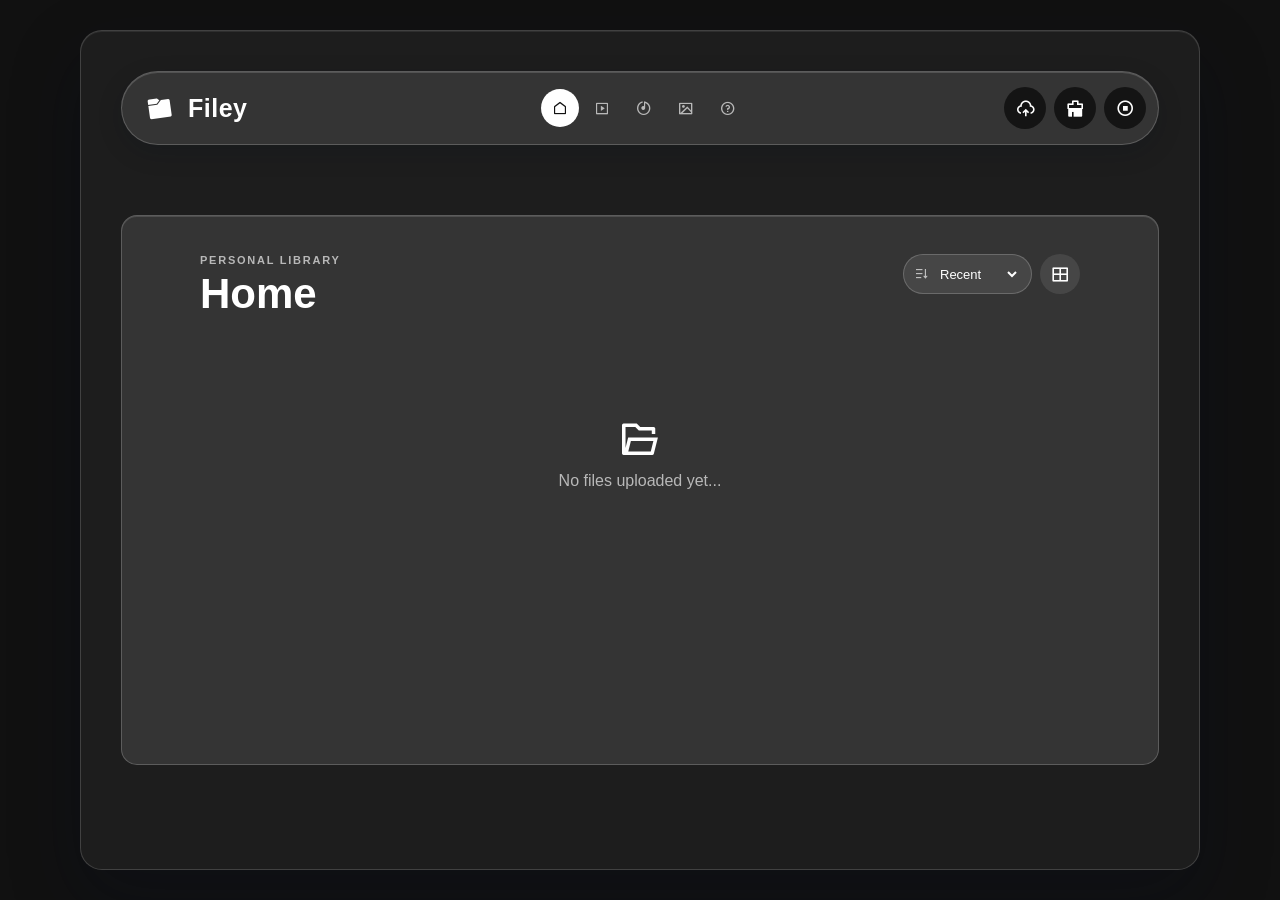
==== Filey-01/index.html @ 74edd973 "Initial Filey project snapshot" ====
<!DOCTYPE html>
<html lang="en">
<head>
    <meta charset="UTF-8">
    <meta name="viewport" content="width=device-width, initial-scale=1.0">
    <title>Filey</title>
    <link rel="stylesheet" href="vendor/remixicon/remixicon.css">
    <link rel="stylesheet" href="index.css">
    <script src="vendor/hls/hls.min.js"></script>
    <script src="index.js" defer></script>
</head>
<body>
    <main class="app-shell">
        <header class="topbar" aria-label="Filey navigation">
            <a class="brand" href="#home" aria-label="Filey home">
                <span class="brand-mark" aria-hidden="true"><i class="ri-folder-6-fill"></i></span>
                <span>Filey</span>
            </a>
            <nav id="navbar" class="nav-slot" aria-label="Library sections"></nav>
            <div class="top-actions">
                <button class="icon-button" id="upload-button" type="button" aria-label="Upload file" title="Upload file"><i class="ri-upload-cloud-2-line"></i></button>
                <button class="icon-button" id="clean-button" type="button" aria-label="Clean library" title="Clean library"><i class="ri-brush-3-fill"></i></button>
                <button class="icon-button danger-action" id="stop-hls-button" type="button" aria-label="Stop all conversions" title="Stop all HLS conversions"><i class="ri-stop-circle-line"></i></button>
            </div>
        </header>

        <section class="workspace" aria-labelledby="page-title">
            <div class="workspace-heading">
                <div>
                    <p class="eyebrow">Personal library</p>
                    <h1 id="page-title">Home</h1>
                </div>
                <div class="heading-actions">
                    <label class="sort-control" for="sort-select"><i class="ri-sort-desc"></i><select id="sort-select" aria-label="Sort files"><option value="default">Recent</option><option value="oldest">Oldest</option><option value="name_asc">Name A-Z</option><option value="name_desc">Name Z-A</option><option value="size_desc">Largest</option><option value="size_asc">Smallest</option><option value="type">Media type</option></select></label>
                    <button class="view-button" id="view-button" type="button" aria-label="Switch view" title="Switch view"><i class="ri-layout-grid-line"></i></button>
                </div>
            </div>
            <div class="library-grid" id="library-grid" aria-label="Your files"></div>
            <div class="empty-state" id="empty-state" hidden>
                <i class="ri-folder-open-line"></i>
                <p>Your library is empty</p>
            </div>
        </section>
        <div class="modal-backdrop" id="upload-modal" hidden>
            <section class="dialog" role="dialog" aria-modal="true" aria-labelledby="upload-title">
                <button class="dialog-close" type="button" data-close-modal aria-label="Close upload dialog"><i class="ri-close-line"></i></button>
                <p class="eyebrow">Library action</p>
                <h2 id="upload-title">Upload a file</h2>
                <label class="drop-zone" for="file-input"><i class="ri-upload-cloud-2-line"></i><span>Choose a file to add to your library</span><small>Files are stored on the connected Filey volume</small></label>
                <input id="file-input" type="file" hidden>
                <form id="upload-form" class="upload-form">
                    <label>Custom name<input id="custom-name" name="custom-name" type="text" placeholder="Use original filename"></label>
                    <label>Category<select id="file-category" name="file-category"><option value="auto">Detect automatically</option><option value="movies">Movies</option><option value="music">Music</option><option value="photos">Photos</option><option value="other">Other</option></select></label>
                    <fieldset class="icon-picker"><legend>Custom icon</legend><label><input type="radio" name="file-icon" value="ri-file-3-line" checked><i class="ri-file-3-line"></i></label><label><input type="radio" name="file-icon" value="ri-play-fill"><i class="ri-play-fill"></i></label><label><input type="radio" name="file-icon" value="ri-music-2-fill"><i class="ri-music-2-fill"></i></label><label><input type="radio" name="file-icon" value="ri-image-2-line"><i class="ri-image-2-line"></i></label><label><input type="radio" name="file-icon" value="ri-folder-6-fill"><i class="ri-folder-6-fill"></i></label></fieldset>
                    <div class="upload-progress" id="upload-progress" hidden><div class="upload-progress-track"><span id="upload-progress-bar"></span></div><div class="upload-progress-meta"><span id="upload-progress-label">Ready</span><span id="upload-progress-percent">0%</span></div></div>
                    <button class="submit-button" type="submit"><i class="ri-upload-2-line"></i> Add to library</button>
                </form>
            </section>
        </div>
        <div class="modal-backdrop" id="media-modal" hidden>
            <section class="dialog media-dialog" role="dialog" aria-modal="true" aria-labelledby="media-title">
                <button class="dialog-close" type="button" data-close-modal aria-label="Close media preview"><i class="ri-close-line"></i></button>
                <div class="media-preview" id="media-preview"></div>
                <div class="player-actions" aria-label="Playback controls">
                    <button id="player-toggle" type="button" aria-label="Play" title="Play"><i class="ri-play-fill"></i></button>
                    <button id="mute-toggle" type="button" aria-label="Unmute" title="Unmute"><i class="ri-volume-mute-line"></i></button>
                </div>
                <h2 id="media-title">Preview</h2>
                <p id="media-meta"></p>
            </section>
        </div>
        <div class="context-menu" id="context-menu" hidden aria-label="File actions"></div>
        <div class="toast" id="toast" role="status" aria-live="polite"></div>
    </main>
</body>
</html>
---- Filey-01/index.css ----
:root {
    --ink: #fff;
    --muted: rgba(255, 255, 255, .65);
    --soft: rgba(255, 255, 255, 0.09);
    --line: rgba(255, 255, 255, 0.2);
    --glass: rgba(255, 255, 255, 0.1);
    --deep: #111;
    --accent: #fff;
    --accent-dark: #111;
}

* { box-sizing: border-box; }
html { min-height: 100%; }
body {
    margin: 0;
    min-width: 320px;
    min-height: 100vh;
    padding: clamp(14px, 3vw, 30px);
    color: var(--ink);
    font-family: 'Trebuchet MS', 'Segoe UI', sans-serif;
    background: #111;
}
button, a { font: inherit; }
button { cursor: pointer; }
.app-shell {
    width: min(100%, 1120px);
    min-height: calc(100vh - clamp(28px, 6vw, 60px));
    margin: auto;
    padding: clamp(20px, 4vw, 40px);
    border: 1px solid rgba(255,255,255,.16);
    border-radius: 22px;
    background: rgba(255, 255, 255, .05);
    box-shadow: 0 28px 70px rgba(8, 14, 30, .3), inset 0 1px 0 rgba(255,255,255,.08);
}
.topbar {
    display: grid;
    grid-template-columns: minmax(150px, 1fr) auto minmax(150px, 1fr);
    align-items: center;
    gap: 18px;
    min-height: 74px;
    padding: 8px 12px 8px 20px;
    border: 1px solid var(--line);
    border-radius: 38px;
    background: rgba(255, 255, 255, .1);
    box-shadow: inset 0 1px 0 rgba(255,255,255,.15), 0 8px 24px rgba(8, 20, 31, .17);
}
.brand { display: inline-flex; align-items: center; gap: 12px; color: var(--ink); text-decoration: none; font: 700 25px 'Trebuchet MS', 'Segoe UI', sans-serif; letter-spacing: .02em; }
.brand-mark { display: grid; place-items: center; width: 34px; height: 34px; color: #fff; font-size: 25px; transform: rotate(-8deg); }
.brand-mark i { filter: none; }
.nav-slot { justify-self: center; }
.navbar { display: flex; align-items: center; gap: 5px; padding: 5px 8px; border-radius: 30px; background: rgba(13, 24, 31, .82); }
.nav-links { display: flex; gap: 4px; }
.nav-link { display: inline-flex; align-items: center; justify-content: center; width: 38px; height: 38px; color: var(--muted); border-radius: 22px; text-decoration: none; transition: .2s ease; }
.nav-link span, .nav-action-button span { display: none; }
.nav-link:hover, .nav-link.active { color: #111; background: #fff; }
.nav-actions { display: none; }
.top-actions { display: flex; justify-content: flex-end; gap: 8px; }
.icon-button, .view-button { display: grid; place-items: center; width: 42px; height: 42px; border: 0; border-radius: 50%; color: var(--ink); background: rgba(17, 17, 17, .9); font-size: 19px; transition: .2s ease; }
.icon-button:hover, .view-button:hover { color: #111; background: #fff; transform: translateY(-2px); }
.danger-action:hover { color: #fff; background: #8f3030; }
.workspace { margin-top: clamp(34px, 7vw, 70px); padding: clamp(22px, 4vw, 38px); min-height: 550px; border: 1px solid var(--line); border-radius: 16px; background: rgba(255, 255, 255, .1); box-shadow: inset 0 1px 0 rgba(255,255,255,.13); }
.workspace-heading { display: flex; justify-content: space-between; align-items: flex-start; margin: 0 auto 28px; max-width: 880px; }
.heading-actions { display: flex; align-items: center; gap: 8px; }
.sort-control { display: flex; align-items: center; gap: 7px; padding: 0 11px; height: 40px; border: 1px solid var(--line); border-radius: 20px; color: var(--muted); background: var(--soft); font-size: 14px; }
.sort-control select { border: 0; outline: 0; color: var(--ink); background: transparent; font-size: 13px; cursor: pointer; }
.sort-control option { color: #111; background: #fff; }
.eyebrow { margin: 0 0 4px; color: var(--muted); font-size: 11px; font-weight: 700; letter-spacing: .16em; text-transform: uppercase; }
h1 { margin: 0; font: 700 clamp(30px, 4vw, 42px) 'Trebuchet MS', 'Segoe UI', sans-serif; }
.view-button { width: 40px; height: 40px; color: var(--accent); background: var(--soft); }
.library-grid { display: grid; grid-template-columns: repeat(auto-fill, minmax(145px, 1fr)); gap: 22px 28px; max-width: 880px; margin: auto; }
.file-card { position: relative; width: 100%; min-width: 0; min-height: 150px; padding: 18px 10px 13px; border: 1px solid transparent; border-radius: 12px; overflow: hidden; text-align: center; transition: .2s ease; }
.file-card:hover, .file-card:focus-within { border-color: rgba(255, 255, 255, .3); background: rgba(255,255,255,.06); transform: translateY(-3px); }
.file-icon { display: grid; place-items: center; width: 52px; height: 52px; max-width: 100%; margin: 0 auto 12px; overflow: hidden; color: var(--accent); font-size: 38px; }
.file-card[data-kind="video"] .file-icon { width: 50px; height: 45px; border-radius: 3px; color: var(--accent-dark); background: var(--accent); font-size: 25px; }
.file-icon img { display: block; width: 100%; height: 100%; max-width: 100%; max-height: 100%; border-radius: inherit; object-fit: cover; }
.file-icon img + i { display: none; }
.file-details { display: block; min-width: 0; }
.file-name { display: block; overflow: hidden; color: var(--muted); font-size: 14px; text-overflow: ellipsis; white-space: nowrap; }
.file-details small { display: block; margin-top: 5px; color: rgba(255,255,255,.42); font-size: 11px; }
.file-action { display: flex; align-items: center; justify-content: center; min-height: 28px; margin: 10px auto 0; padding: 0 10px; border-radius: 15px; color: var(--ink); background: var(--soft); font-size: 12px; text-decoration: none; transition: .2s ease; }
.file-action:hover { color: #111; background: #fff; }
.library-grid.list-view { grid-template-columns: 1fr; gap: 6px; max-width: 620px; }
.list-view .file-card { display: flex; align-items: center; min-height: 64px; padding: 8px 42px 8px 14px; text-align: left; }
.list-view .file-icon { width: 38px; height: 38px; margin: 0 14px 0 0; font-size: 29px; }
.list-view .file-card[data-kind="video"] .file-icon { width: 38px; height: 34px; font-size: 20px; }
.list-view .file-more { top: 19px; right: 10px; }
.list-view .file-details { flex: 1; }
.list-view .file-action { margin: 0 15px 0 0; min-width: 62px; }
.file-more { position: absolute; top: 8px; right: 8px; display: grid; place-items: center; width: 26px; height: 26px; border: 0; border-radius: 50%; color: var(--muted); background: transparent; opacity: 0; }
.file-card:hover .file-more, .file-more:focus { opacity: 1; background: var(--soft); }
.info-grid { grid-template-columns: repeat(3, 1fr); }
.info-panel { display: flex; flex-direction: column; gap: 10px; min-height: 170px; padding: 22px; border: 1px solid var(--line); border-radius: 12px; background: var(--soft); }
.info-panel i { color: var(--ink); font-size: 30px; }
.info-panel strong { font-size: 17px; }
.info-panel span { color: var(--muted); font-size: 13px; line-height: 1.5; }
.empty-state { padding: 70px 20px; color: var(--muted); text-align: center; }
.empty-state i { display: block; margin-bottom: 10px; color: var(--accent); font-size: 42px; }
.empty-state p { margin: 0; }
.toast { position: fixed; right: 24px; bottom: 24px; padding: 12px 16px; border: 1px solid var(--line); border-radius: 10px; color: var(--ink); background: #111; box-shadow: 0 12px 30px rgba(0,0,0,.25); opacity: 0; transform: translateY(10px); pointer-events: none; transition: .25s ease; }
.toast.show { opacity: 1; transform: translateY(0); }
.context-menu { position: fixed; z-index: 20; display: flex; flex-direction: column; min-width: 165px; margin: 0; padding: 6px; border: 1px solid var(--line); border-radius: 10px; background: #111; box-shadow: 0 15px 32px rgba(0,0,0,.3); }
.context-menu-item { display: flex; align-items: center; gap: 9px; padding: 9px 10px; border: 0; border-radius: 6px; color: var(--ink); background: transparent; font-size: 13px; text-align: left; cursor: pointer; }
.context-menu-item:hover { color: #111; background: #fff; }
.modal-backdrop { position: fixed; inset: 0; z-index: 15; display: grid; place-items: center; padding: 20px; background: rgba(0,0,0,.65); backdrop-filter: blur(8px); }
.modal-backdrop[hidden], .context-menu[hidden] { display: none; }
.dialog { position: relative; width: min(100%, 450px); padding: 32px; border: 1px solid var(--line); border-radius: 16px; background: rgba(17,17,17,.94); box-shadow: 0 24px 70px rgba(0,0,0,.4); }
.dialog h2 { margin: 0 0 22px; font-size: 26px; }
.dialog-close { position: absolute; top: 14px; right: 14px; display: grid; place-items: center; width: 32px; height: 32px; border: 0; border-radius: 50%; color: var(--ink); background: var(--soft); font-size: 18px; }
.dialog-close:hover { color: #111; background: #fff; }
.drop-zone { display: flex; flex-direction: column; align-items: center; gap: 10px; padding: 38px 20px; border: 1px dashed rgba(255,255,255,.4); border-radius: 12px; color: var(--ink); text-align: center; cursor: pointer; }
.drop-zone:hover { background: var(--soft); }
.drop-zone i { font-size: 42px; }
.drop-zone small, #media-meta { color: var(--muted); }
.upload-form { display: grid; gap: 14px; margin-top: 18px; }
.upload-form > label { display: grid; gap: 6px; color: var(--muted); font-size: 12px; }
.upload-form input[type="text"], .upload-form select { width: 100%; min-height: 40px; padding: 0 11px; border: 1px solid var(--line); border-radius: 8px; outline: 0; color: var(--ink); background: var(--soft); }
.upload-form select option { color: #111; background: #fff; }
.upload-form input[type="text"]:focus, .upload-form select:focus { border-color: var(--ink); }
.icon-picker { display: flex; align-items: center; gap: 8px; margin: 0; padding: 0; border: 0; }
.icon-picker legend { width: 100%; margin-bottom: 4px; color: var(--muted); font-size: 12px; }
.icon-picker label { position: relative; display: grid; place-items: center; width: 38px; height: 38px; border: 1px solid var(--line); border-radius: 8px; color: var(--muted); background: var(--soft); cursor: pointer; }
.icon-picker label:has(input:checked) { color: #111; background: #fff; }
.icon-picker input { position: absolute; opacity: 0; }
.icon-picker i { font-size: 19px; }
.submit-button { min-height: 42px; border: 0; border-radius: 9px; color: #111; background: #fff; font-weight: 700; cursor: pointer; }
.submit-button:hover { background: rgba(255,255,255,.75); }
.upload-progress { display: grid; gap: 7px; }
.upload-progress-track { height: 7px; overflow: hidden; border-radius: 5px; background: var(--soft); }
.upload-progress-track span { display: block; width: 0; height: 100%; border-radius: inherit; background: #fff; transition: width .15s ease; }
.upload-progress-meta { display: flex; justify-content: space-between; color: var(--muted); font-size: 12px; }
.media-dialog { text-align: center; }
.media-preview { display: grid; place-items: center; min-height: 180px; margin-bottom: 20px; border: 1px solid var(--line); border-radius: 10px; color: var(--ink); background: var(--soft); }
.media-preview i { display: block; margin-bottom: 8px; font-size: 58px; }
.media-preview span { display: block; color: var(--muted); }
.media-preview img, .media-preview video { display: block; width: 100%; max-width: 100%; max-height: 420px; border-radius: 8px; }
.media-preview audio { width: min(100%, 560px); }
.photo-dialog .media-preview { width: fit-content; max-width: 100%; min-height: 0; margin: 0 auto 20px; }
.photo-dialog .media-preview img { width: auto; height: auto; max-width: 100%; max-height: min(70vh, 680px); object-fit: contain; }
.player-actions { display: flex; justify-content: center; gap: 10px; margin: -8px 0 16px; }
.player-actions button { display: grid; place-items: center; width: 38px; height: 38px; border: 1px solid var(--line); border-radius: 50%; color: var(--ink); background: var(--soft); cursor: pointer; }
.player-actions button:hover { color: #111; background: #fff; }
@media (max-width: 680px) { body { padding: 10px; } .app-shell { padding: 12px; border-radius: 16px; } .topbar { grid-template-columns: 1fr auto; padding-left: 14px; } .nav-slot { grid-column: 1 / -1; grid-row: 2; justify-self: stretch; order: 3; } .navbar { justify-content: center; } .top-actions { gap: 4px; } .workspace { margin-top: 18px; min-height: calc(100vh - 180px); padding: 22px 12px; } .library-grid { grid-template-columns: repeat(2, 1fr); gap: 8px; } .file-card { min-height: 135px; } .info-grid { grid-template-columns: 1fr; } .sort-control { padding: 0 8px; } .sort-control select { max-width: 72px; } }
@media (max-width: 399px) {
    body { padding: 6px; overflow-x: hidden; }
    .app-shell { width: 100%; min-height: calc(100vh - 12px); padding: 8px; border-radius: 14px; }
    .topbar { width: 100%; min-height: 104px; gap: 8px; padding: 8px 10px; border-radius: 28px; }
    .brand { gap: 8px; font-size: 21px; }
    .brand-mark { width: 28px; height: 28px; font-size: 21px; }
    .top-actions { gap: 4px; }
    .icon-button { width: 36px; height: 36px; font-size: 17px; }
    .navbar { gap: 2px; padding: 4px 6px; }
    .nav-link { width: 34px; height: 34px; }
    .workspace { width: 100%; min-height: calc(100vh - 150px); margin-top: 12px; padding: 16px 8px; border-radius: 13px; }
    .workspace-heading { margin-bottom: 16px; }
    h1 { font-size: 29px; }
    .eyebrow { font-size: 9px; letter-spacing: .12em; }
    .heading-actions { gap: 5px; }
    .sort-control { height: 34px; padding: 0 7px; font-size: 12px; }
    .sort-control select { max-width: 62px; font-size: 11px; }
    .view-button { width: 34px; height: 34px; }
    .library-grid { grid-template-columns: repeat(2, minmax(0, 120px)); justify-content: center; gap: 8px 7px; }
    .file-card { width: 120px; max-width: 120px; min-height: 132px; padding: 12px 4px 8px; border-radius: 9px; }
    .file-icon { width: 42px; height: 42px; margin-bottom: 7px; font-size: 31px; }
    .file-card[data-kind="video"] .file-icon { width: 42px; height: 37px; font-size: 21px; }
    .file-name { font-size: 12px; }
    .file-details small { margin-top: 3px; font-size: 10px; }
    .file-action { min-height: 24px; margin-top: 7px; padding: 0 8px; font-size: 11px; }
    .file-more { top: 5px; right: 5px; width: 22px; height: 22px; }
}
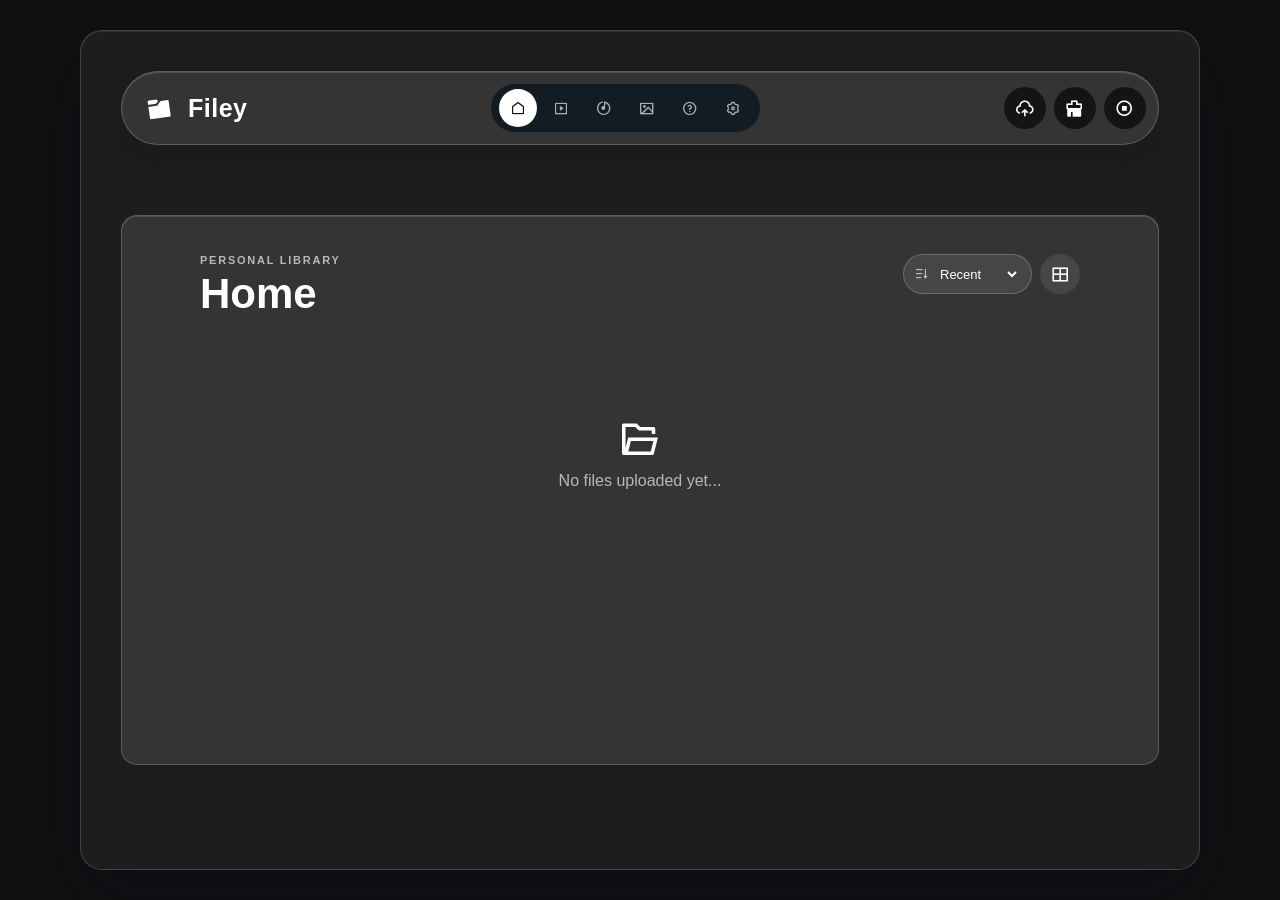
==== commit d40b74c2: "release: prepare Filey v0.1.0" ====
--- a/Filey-01/index.html
+++ b/Filey-01/index.html
@@ -4,73 +4,44 @@
     <meta charset="UTF-8">
     <meta name="viewport" content="width=device-width, initial-scale=1.0">
     <title>Filey</title>
-    <link rel="stylesheet" href="vendor/remixicon/remixicon.css">
-    <link rel="stylesheet" href="index.css">
-    <script src="vendor/hls/hls.min.js"></script>
-    <script src="index.js" defer></script>
+    <link rel="stylesheet" href="static/vendor/remixicon/remixicon.css">
+    <link rel="stylesheet" href="static/css/main.css">
+    <link rel="stylesheet" href="static/css/components/navbar/navbar.css">
+    <link rel="stylesheet" href="static/css/components/navbar/logo.css">
+    <link rel="stylesheet" href="static/css/components/navbar/links.css">
+    <link rel="stylesheet" href="static/css/components/navbar/actions.css">
+    <link rel="stylesheet" href="static/css/components/navbar/modal.css">
+    <link rel="stylesheet" href="static/css/components/gallery.css">
+    <link rel="stylesheet" href="static/css/components/card.css">
+    <link rel="stylesheet" href="static/css/components/contextmenu.css">
+    <link rel="stylesheet" href="static/css/components/modal.css">
+    <link rel="stylesheet" href="static/css/components/rename.css">
+    <link rel="stylesheet" href="static/css/components/notify.css">
+    <link rel="stylesheet" href="static/css/components/upload.css">
+    <link rel="stylesheet" href="static/css/components/media.css">
+    <link rel="stylesheet" href="static/css/components/pagination.css">
+    <link rel="stylesheet" href="static/css/components/guide.css">
+    <link rel="stylesheet" href="static/css/components/settings.css">
+    <script src="static/vendor/hls/hls.min.js"></script>
+    <script src="static/js/config.js" defer></script>
+    <script src="static/js/components/notify.js" defer></script>
+    <script src="static/js/components/modal.js" defer></script>
+    <script src="static/js/components/context_menu.js" defer></script>
+    <script src="static/js/components/card.js" defer></script>
+    <script src="static/js/components/gallery.js" defer></script>
+    <script src="static/js/components/navbar.js" defer></script>
+    <script src="static/js/components/rename.js" defer></script>
+    <script src="static/js/components/upload.js" defer></script>
+    <script src="static/js/components/media.js" defer></script>
+    <script src="static/js/components/pagination.js" defer></script>
+    <script src="static/js/components/guide.js" defer></script>
+    <script src="static/js/components/settings.js" defer></script>
+    <script src="static/js/app.js" defer></script>
 </head>
 <body>
     <main class="app-shell">
-        <header class="topbar" aria-label="Filey navigation">
-            <a class="brand" href="#home" aria-label="Filey home">
-                <span class="brand-mark" aria-hidden="true"><i class="ri-folder-6-fill"></i></span>
-                <span>Filey</span>
-            </a>
-            <nav id="navbar" class="nav-slot" aria-label="Library sections"></nav>
-            <div class="top-actions">
-                <button class="icon-button" id="upload-button" type="button" aria-label="Upload file" title="Upload file"><i class="ri-upload-cloud-2-line"></i></button>
-                <button class="icon-button" id="clean-button" type="button" aria-label="Clean library" title="Clean library"><i class="ri-brush-3-fill"></i></button>
-                <button class="icon-button danger-action" id="stop-hls-button" type="button" aria-label="Stop all conversions" title="Stop all HLS conversions"><i class="ri-stop-circle-line"></i></button>
-            </div>
-        </header>
-
-        <section class="workspace" aria-labelledby="page-title">
-            <div class="workspace-heading">
-                <div>
-                    <p class="eyebrow">Personal library</p>
-                    <h1 id="page-title">Home</h1>
-                </div>
-                <div class="heading-actions">
-                    <label class="sort-control" for="sort-select"><i class="ri-sort-desc"></i><select id="sort-select" aria-label="Sort files"><option value="default">Recent</option><option value="oldest">Oldest</option><option value="name_asc">Name A-Z</option><option value="name_desc">Name Z-A</option><option value="size_desc">Largest</option><option value="size_asc">Smallest</option><option value="type">Media type</option></select></label>
-                    <button class="view-button" id="view-button" type="button" aria-label="Switch view" title="Switch view"><i class="ri-layout-grid-line"></i></button>
-                </div>
-            </div>
-            <div class="library-grid" id="library-grid" aria-label="Your files"></div>
-            <div class="empty-state" id="empty-state" hidden>
-                <i class="ri-folder-open-line"></i>
-                <p>Your library is empty</p>
-            </div>
-        </section>
-        <div class="modal-backdrop" id="upload-modal" hidden>
-            <section class="dialog" role="dialog" aria-modal="true" aria-labelledby="upload-title">
-                <button class="dialog-close" type="button" data-close-modal aria-label="Close upload dialog"><i class="ri-close-line"></i></button>
-                <p class="eyebrow">Library action</p>
-                <h2 id="upload-title">Upload a file</h2>
-                <label class="drop-zone" for="file-input"><i class="ri-upload-cloud-2-line"></i><span>Choose a file to add to your library</span><small>Files are stored on the connected Filey volume</small></label>
-                <input id="file-input" type="file" hidden>
-                <form id="upload-form" class="upload-form">
-                    <label>Custom name<input id="custom-name" name="custom-name" type="text" placeholder="Use original filename"></label>
-                    <label>Category<select id="file-category" name="file-category"><option value="auto">Detect automatically</option><option value="movies">Movies</option><option value="music">Music</option><option value="photos">Photos</option><option value="other">Other</option></select></label>
-                    <fieldset class="icon-picker"><legend>Custom icon</legend><label><input type="radio" name="file-icon" value="ri-file-3-line" checked><i class="ri-file-3-line"></i></label><label><input type="radio" name="file-icon" value="ri-play-fill"><i class="ri-play-fill"></i></label><label><input type="radio" name="file-icon" value="ri-music-2-fill"><i class="ri-music-2-fill"></i></label><label><input type="radio" name="file-icon" value="ri-image-2-line"><i class="ri-image-2-line"></i></label><label><input type="radio" name="file-icon" value="ri-folder-6-fill"><i class="ri-folder-6-fill"></i></label></fieldset>
-                    <div class="upload-progress" id="upload-progress" hidden><div class="upload-progress-track"><span id="upload-progress-bar"></span></div><div class="upload-progress-meta"><span id="upload-progress-label">Ready</span><span id="upload-progress-percent">0%</span></div></div>
-                    <button class="submit-button" type="submit"><i class="ri-upload-2-line"></i> Add to library</button>
-                </form>
-            </section>
-        </div>
-        <div class="modal-backdrop" id="media-modal" hidden>
-            <section class="dialog media-dialog" role="dialog" aria-modal="true" aria-labelledby="media-title">
-                <button class="dialog-close" type="button" data-close-modal aria-label="Close media preview"><i class="ri-close-line"></i></button>
-                <div class="media-preview" id="media-preview"></div>
-                <div class="player-actions" aria-label="Playback controls">
-                    <button id="player-toggle" type="button" aria-label="Play" title="Play"><i class="ri-play-fill"></i></button>
-                    <button id="mute-toggle" type="button" aria-label="Unmute" title="Unmute"><i class="ri-volume-mute-line"></i></button>
-                </div>
-                <h2 id="media-title">Preview</h2>
-                <p id="media-meta"></p>
-            </section>
-        </div>
-        <div class="context-menu" id="context-menu" hidden aria-label="File actions"></div>
-        <div class="toast" id="toast" role="status" aria-live="polite"></div>
+        <div id="navbar"></div>
+        <div id="library-container"></div>
     </main>
 </body>
-</html>
+</html>
--- a/Filey-01/static/css/main.css
+++ b/Filey-01/static/css/main.css
@@ -0,0 +1,45 @@
+:root {
+    --ink: #fff;
+    --muted: rgba(255, 255, 255, .65);
+    --soft: rgba(255, 255, 255, 0.09);
+    --line: rgba(255, 255, 255, 0.2);
+    --glass: rgba(255, 255, 255, 0.1);
+    --deep: #111;
+    --accent: #fff;
+    --accent-dark: #111;
+}
+
+* { box-sizing: border-box; }
+html { min-height: 100%; }
+body {
+    margin: 0;
+    min-width: 320px;
+    min-height: 100vh;
+    padding: clamp(14px, 3vw, 30px);
+    color: var(--ink);
+    font-family: 'Trebuchet MS', 'Segoe UI', sans-serif;
+    background: #111;
+}
+button, a { font: inherit; }
+button { cursor: pointer; }
+[hidden] { display: none !important; }
+
+.app-shell {
+    width: min(100%, 1120px);
+    min-height: calc(100vh - clamp(28px, 6vw, 60px));
+    margin: auto;
+    padding: clamp(20px, 4vw, 40px);
+    border: 1px solid rgba(255,255,255,.16);
+    border-radius: 22px;
+    background: rgba(255, 255, 255, .05);
+    box-shadow: 0 28px 70px rgba(8, 14, 30, .3), inset 0 1px 0 rgba(255,255,255,.08);
+}
+
+@media (max-width: 680px) {
+    body { padding: 10px; }
+    .app-shell { padding: 12px; border-radius: 16px; }
+}
+@media (max-width: 399px) {
+    body { padding: 6px; overflow-x: hidden; }
+    .app-shell { width: 100%; min-height: calc(100vh - 12px); padding: 8px; border-radius: 14px; }
+}
--- a/Filey-01/static/css/components/navbar/navbar.css
+++ b/Filey-01/static/css/components/navbar/navbar.css
@@ -0,0 +1,30 @@
+.navbar {
+    display: flex;
+    flex-wrap: wrap;
+    align-items: center;
+    justify-content: space-between;
+    gap: 18px;
+    min-height: 74px;
+    padding: 8px 12px 8px 20px;
+    border: 1px solid var(--line);
+    border-radius: 38px;
+    background: rgba(255, 255, 255, .1);
+    box-shadow: inset 0 1px 0 rgba(255,255,255,.15), 0 8px 24px rgba(8, 20, 31, .17);
+}
+
+.navbar.only-icons .nav-link span, .navbar.only-icons .nav-action-button span {
+    display: none;
+    opacity: 0;
+    max-width: 0;
+    overflow: hidden;
+    white-space: nowrap;
+    transition: 0.5s ease;
+}
+
+@media (max-width: 680px) {
+    .navbar { padding-left: 14px; gap: 10px; }
+    .navbar .nav-links { order: 3; width: 100%; }
+}
+@media (max-width: 399px) {
+    .navbar { width: 100%; min-height: 0; gap: 8px; padding: 8px 10px; border-radius: 28px; }
+}
--- a/Filey-01/static/css/components/navbar/logo.css
+++ b/Filey-01/static/css/components/navbar/logo.css
@@ -0,0 +1,28 @@
+.nav-logo {
+    display: inline-flex;
+    align-items: center;
+    gap: 12px;
+    color: var(--ink);
+    text-decoration: none;
+}
+
+.nav-img {
+    display: grid;
+    place-items: center;
+    width: 34px;
+    height: 34px;
+    color: #fff;
+    font-size: 25px;
+    transform: rotate(-8deg);
+}
+
+.nav-brand {
+    font: 700 25px 'Trebuchet MS', 'Segoe UI', sans-serif;
+    letter-spacing: .02em;
+}
+
+@media (max-width: 399px) {
+    .nav-logo { gap: 8px; }
+    .nav-img { width: 28px; height: 28px; font-size: 21px; }
+    .nav-brand { font-size: 21px; }
+}
--- a/Filey-01/static/css/components/navbar/links.css
+++ b/Filey-01/static/css/components/navbar/links.css
@@ -0,0 +1,29 @@
+.nav-links {
+    display: flex;
+    align-items: center;
+    justify-content: center;
+    gap: 5px;
+    padding: 5px 8px;
+    border-radius: 30px;
+    background: rgba(13, 24, 31, .82);
+}
+
+.nav-link {
+    display: inline-flex;
+    align-items: center;
+    justify-content: center;
+    width: 38px;
+    height: 38px;
+    border-radius: 22px;
+    color: var(--muted);
+    text-decoration: none;
+    transition: .2s ease;
+}
+
+.nav-link span { display: none; }
+.nav-link:hover, .nav-link.active { color: #111; background: #fff; }
+
+@media (max-width: 399px) {
+    .nav-links { gap: 2px; padding: 4px 6px; }
+    .nav-link { width: 34px; height: 34px; }
+}
--- a/Filey-01/static/css/components/navbar/actions.css
+++ b/Filey-01/static/css/components/navbar/actions.css
@@ -0,0 +1,29 @@
+.nav-actions {
+    display: flex;
+    align-items: center;
+    justify-content: flex-end;
+    gap: 8px;
+}
+
+.nav-action-button {
+    display: grid;
+    place-items: center;
+    width: 42px;
+    height: 42px;
+    border: 0;
+    border-radius: 50%;
+    color: var(--ink);
+    background: rgba(17, 17, 17, .9);
+    font-size: 19px;
+    transition: .2s ease;
+    cursor: pointer;
+}
+
+.nav-action-button span { display: none; }
+.nav-action-button:hover { color: #111; background: #fff; transform: translateY(-2px); }
+.nav-action-button.danger-action:hover { color: #fff; background: #8f3030; }
+
+@media (max-width: 399px) {
+    .nav-actions { gap: 4px; }
+    .nav-action-button { width: 36px; height: 36px; font-size: 17px; }
+}
--- a/Filey-01/static/css/components/navbar/modal.css
+++ b/Filey-01/static/css/components/navbar/modal.css
@@ -0,0 +1,15 @@
+.nav-info-modal {
+    position: fixed;
+    z-index: 1000;
+    display: none;
+    padding: 8px 12px;
+    border: 1px solid var(--line);
+    border-radius: 8px;
+    background: rgba(17, 17, 17, .94);
+    color: var(--ink);
+    font-size: 13px;
+    box-shadow: 0 12px 30px rgba(0,0,0,.3);
+    pointer-events: none;
+}
+
+.nav-info-modal small { display: block; color: var(--muted); font-size: 11px; }
--- a/Filey-01/static/css/components/gallery.css
+++ b/Filey-01/static/css/components/gallery.css
@@ -0,0 +1,86 @@
+.gallery-wrapper {
+    margin-top: clamp(34px, 7vw, 70px);
+    padding: clamp(22px, 4vw, 38px);
+    min-height: 550px;
+    border: 1px solid var(--line);
+    border-radius: 16px;
+    background: rgba(255, 255, 255, .1);
+    box-shadow: inset 0 1px 0 rgba(255,255,255,.13);
+}
+
+.gallery-header {
+    display: flex;
+    justify-content: space-between;
+    align-items: flex-start;
+    gap: 16px;
+    margin: 0 auto 28px;
+    max-width: 880px;
+}
+
+.gallery-actions { display: flex; align-items: center; gap: 8px; }
+.gallery-eyebrow { margin: 0 0 4px; color: var(--muted); font-size: 11px; font-weight: 700; letter-spacing: .16em; text-transform: uppercase; }
+.gallery-title { margin: 0; font: 700 clamp(30px, 4vw, 42px) 'Trebuchet MS', 'Segoe UI', sans-serif; }
+
+.sort-control {
+    display: flex;
+    align-items: center;
+    gap: 7px;
+    height: 40px;
+    padding: 0 11px;
+    border: 1px solid var(--line);
+    border-radius: 20px;
+    color: var(--muted);
+    background: var(--soft);
+    font-size: 14px;
+}
+.sort-control select { border: 0; outline: 0; color: var(--ink); background: transparent; font-size: 13px; cursor: pointer; }
+.sort-control option { color: #111; background: #fff; }
+
+.view-button {
+    display: grid;
+    place-items: center;
+    width: 40px;
+    height: 40px;
+    border: 0;
+    border-radius: 50%;
+    color: var(--accent);
+    background: var(--soft);
+    font-size: 19px;
+    transition: .2s ease;
+    cursor: pointer;
+}
+.view-button:hover { color: #111; background: #fff; transform: translateY(-2px); }
+
+.gallery-empty { padding: 70px 20px; color: var(--muted); text-align: center; }
+.gallery-empty i { display: block; margin-bottom: 10px; color: var(--accent); font-size: 42px; }
+.gallery-empty p { margin: 0; }
+
+.info-grid { grid-template-columns: repeat(3, 1fr); }
+.info-panel {
+    display: flex;
+    flex-direction: column;
+    gap: 10px;
+    min-height: 170px;
+    padding: 22px;
+    border: 1px solid var(--line);
+    border-radius: 12px;
+    background: var(--soft);
+}
+.info-panel i { color: var(--ink); font-size: 30px; }
+.info-panel strong { font-size: 17px; }
+.info-panel span { color: var(--muted); font-size: 13px; line-height: 1.5; }
+
+@media (max-width: 680px) {
+    .gallery-wrapper { margin-top: 18px; min-height: calc(100vh - 180px); padding: 22px 12px; }
+    .info-grid { grid-template-columns: 1fr; }
+}
+@media (max-width: 399px) {
+    .gallery-wrapper { width: 100%; min-height: calc(100vh - 150px); margin-top: 12px; padding: 16px 8px; border-radius: 13px; }
+    .gallery-header { margin-bottom: 16px; }
+    .gallery-title { font-size: 29px; }
+    .gallery-eyebrow { font-size: 9px; letter-spacing: .12em; }
+    .gallery-actions { gap: 5px; }
+    .sort-control { height: 34px; padding: 0 7px; font-size: 12px; }
+    .sort-control select { max-width: 62px; font-size: 11px; }
+    .view-button { width: 34px; height: 34px; }
+}
--- a/Filey-01/static/css/components/card.css
+++ b/Filey-01/static/css/components/card.css
@@ -0,0 +1,126 @@
+.gallery-content {
+    display: grid;
+    grid-template-columns: repeat(auto-fill, minmax(145px, 1fr));
+    gap: 22px 28px;
+    max-width: 880px;
+    margin: auto;
+}
+.gallery-content.list-view { grid-template-columns: 1fr; gap: 6px; max-width: 620px; }
+.gallery-content.list-view.full-width { max-width: none; }
+
+.card-wrapper {
+    position: relative;
+    width: 100%;
+    min-width: 0;
+    min-height: 150px;
+    padding: 18px 10px 13px;
+    border: 1px solid transparent;
+    border-radius: 12px;
+    overflow: hidden;
+    text-align: center;
+    transition: .2s ease;
+}
+.card-wrapper:hover, .card-wrapper:focus-within {
+    border-color: rgba(255, 255, 255, .3);
+    background: rgba(255,255,255,.06);
+    transform: translateY(-3px);
+}
+
+.img-wrapper {
+    display: grid;
+    place-items: center;
+    width: 52px;
+    height: 52px;
+    max-width: 100%;
+    margin: 0 auto 12px;
+    overflow: hidden;
+    color: var(--accent);
+    font-size: 38px;
+}
+.card-wrapper[data-kind="movies"] .img-wrapper {
+    width: 50px;
+    height: 45px;
+    border-radius: 3px;
+    color: var(--accent-dark);
+    background: var(--accent);
+    font-size: 25px;
+}
+.img-wrapper img {
+    display: block;
+    width: 100%;
+    height: 100%;
+    max-width: 100%;
+    max-height: 100%;
+    border-radius: inherit;
+    object-fit: cover;
+}
+.img-wrapper img + i { display: none; }
+
+.card-content { display: block; min-width: 0; }
+.card-title {
+    display: block;
+    overflow: hidden;
+    color: var(--muted);
+    font-size: 14px;
+    text-overflow: ellipsis;
+    white-space: nowrap;
+}
+.card-tags { display: block; margin: 5px 0 0; padding: 0; list-style: none; }
+.card-tag { display: block; }
+.small-text { display: block; color: rgba(255,255,255,.42); font-size: 11px; }
+
+.card-btn {
+    display: flex;
+    align-items: center;
+    justify-content: center;
+    min-height: 28px;
+    margin: 10px auto 0;
+    padding: 0 10px;
+    border: 0;
+    border-radius: 15px;
+    color: var(--ink);
+    background: var(--soft);
+    font-size: 12px;
+    text-decoration: none;
+    transition: .2s ease;
+}
+.card-btn:hover { color: #111; background: #fff; }
+
+.card-more {
+    position: absolute;
+    top: 8px;
+    right: 8px;
+    display: grid;
+    place-items: center;
+    width: 26px;
+    height: 26px;
+    border: 0;
+    border-radius: 50%;
+    color: var(--muted);
+    background: transparent;
+    opacity: 0;
+}
+.card-wrapper:hover .card-more, .card-more:focus { opacity: 1; background: var(--soft); }
+
+.list-view .card-wrapper { display: flex; align-items: center; min-height: 64px; padding: 8px 42px 8px 14px; text-align: left; }
+.list-view .img-wrapper { width: 38px; height: 38px; margin: 0 14px 0 0; font-size: 29px; }
+.list-view .card-wrapper[data-kind="movies"] .img-wrapper { width: 38px; height: 34px; font-size: 20px; }
+.list-view .card-more { top: 19px; right: 10px; }
+.list-view .card-content { flex: 1; }
+.list-view .card-btn { margin: 0 15px 0 0; min-width: 62px; }
+
+@media (max-width: 680px) {
+    .gallery-content { grid-template-columns: repeat(2, 1fr); gap: 8px; }
+    .card-wrapper { min-height: 135px; }
+}
+@media (max-width: 399px) {
+    .gallery-content { grid-template-columns: repeat(2, minmax(0, 120px)); justify-content: center; gap: 8px 7px; }
+    .card-wrapper { width: 120px; max-width: 120px; min-height: 132px; padding: 12px 4px 8px; border-radius: 9px; }
+    .img-wrapper { width: 42px; height: 42px; margin-bottom: 7px; font-size: 31px; }
+    .card-wrapper[data-kind="movies"] .img-wrapper { width: 42px; height: 37px; font-size: 21px; }
+    .card-title { font-size: 12px; }
+    .card-tags { margin-top: 3px; }
+    .small-text { font-size: 10px; }
+    .card-btn { min-height: 24px; margin-top: 7px; padding: 0 8px; font-size: 11px; }
+    .card-more { top: 5px; right: 5px; width: 22px; height: 22px; }
+}
--- a/Filey-01/static/css/components/contextmenu.css
+++ b/Filey-01/static/css/components/contextmenu.css
@@ -0,0 +1,30 @@
+.context-menu-wrapper { position: fixed; z-index: 20; }
+.context-menu-wrapper.hide { display: none; }
+
+.context-menu {
+    display: flex;
+    flex-direction: column;
+    min-width: 165px;
+    margin: 0;
+    padding: 6px;
+    list-style: none;
+    border: 1px solid var(--line);
+    border-radius: 10px;
+    background: #111;
+    box-shadow: 0 15px 32px rgba(0,0,0,.3);
+}
+
+.context-menu-item {
+    display: flex;
+    align-items: center;
+    gap: 9px;
+    padding: 9px 10px;
+    border: 0;
+    border-radius: 6px;
+    color: var(--ink);
+    background: transparent;
+    font-size: 13px;
+    text-align: left;
+    cursor: pointer;
+}
+.context-menu-item:hover { color: #111; background: #fff; }
--- a/Filey-01/static/css/components/modal.css
+++ b/Filey-01/static/css/components/modal.css
@@ -0,0 +1,37 @@
+.modal-backdrop {
+    position: fixed;
+    inset: 0;
+    z-index: 15;
+    display: grid;
+    place-items: center;
+    padding: 20px;
+    background: rgba(0,0,0,.65);
+    backdrop-filter: blur(8px);
+}
+
+.dialog {
+    position: relative;
+    width: min(100%, 450px);
+    padding: 32px;
+    border: 1px solid var(--line);
+    border-radius: 16px;
+    background: rgba(17,17,17,.94);
+    box-shadow: 0 24px 70px rgba(0,0,0,.4);
+}
+.dialog h2 { margin: 0 0 22px; font-size: 26px; }
+
+.dialog-close {
+    position: absolute;
+    top: 14px;
+    right: 14px;
+    display: grid;
+    place-items: center;
+    width: 32px;
+    height: 32px;
+    border: 0;
+    border-radius: 50%;
+    color: var(--ink);
+    background: var(--soft);
+    font-size: 18px;
+}
+.dialog-close:hover { color: #111; background: #fff; }
--- a/Filey-01/static/css/components/rename.css
+++ b/Filey-01/static/css/components/rename.css
@@ -0,0 +1,59 @@
+.rename-wrapper {
+    position: fixed;
+    inset: 0;
+    z-index: 30;
+    display: grid;
+    place-items: center;
+    padding: 20px;
+    background: rgba(0,0,0,.65);
+    backdrop-filter: blur(8px);
+}
+.rename-wrapper.hide { display: none; }
+
+.rename-content {
+    display: grid;
+    gap: 14px;
+    width: min(100%, 380px);
+    padding: 28px;
+    border: 1px solid var(--line);
+    border-radius: 16px;
+    background: rgba(17,17,17,.94);
+    box-shadow: 0 24px 70px rgba(0,0,0,.4);
+}
+.rename-title { margin: 0; font-size: 22px; }
+.rename-content .input-wrapper { display: grid; gap: 6px; }
+.rename-content label { color: var(--muted); font-size: 12px; }
+.rename-input {
+    min-height: 40px;
+    padding: 0 11px;
+    border: 1px solid var(--line);
+    border-radius: 8px;
+    outline: 0;
+    color: var(--ink);
+    background: var(--soft);
+    font-size: 14px;
+}
+.rename-input:focus { border-color: var(--ink); }
+.rename-hint { color: var(--muted); font-size: 11px; }
+
+.rename-actions { display: flex; justify-content: flex-end; gap: 8px; }
+.rename-save {
+    min-height: 38px;
+    padding: 0 16px;
+    border: 0;
+    border-radius: 8px;
+    color: #111;
+    background: #fff;
+    font-weight: 700;
+    cursor: pointer;
+}
+.rename-cancel {
+    min-height: 38px;
+    padding: 0 16px;
+    border: 1px solid var(--line);
+    border-radius: 8px;
+    color: var(--ink);
+    background: var(--soft);
+    cursor: pointer;
+}
+.rename-msg { min-height: 16px; color: #e08c8c; font-size: 12px; }
--- a/Filey-01/static/css/components/notify.css
+++ b/Filey-01/static/css/components/notify.css
@@ -0,0 +1,42 @@
+.notify-stack {
+    position: fixed;
+    right: 24px;
+    bottom: 24px;
+    z-index: 50;
+    display: flex;
+    flex-direction: column;
+    gap: 10px;
+}
+
+.notify {
+    display: flex;
+    align-items: center;
+    gap: 10px;
+    padding: 12px 16px;
+    border: 1px solid var(--line);
+    border-radius: 10px;
+    color: var(--ink);
+    background: #111;
+    box-shadow: 0 12px 30px rgba(0,0,0,.25);
+    animation: notify-in .25s ease;
+}
+.notify-msg { font-size: 14px; }
+.notify-close {
+    display: grid;
+    place-items: center;
+    width: 22px;
+    height: 22px;
+    border: 0;
+    border-radius: 50%;
+    color: var(--muted);
+    background: transparent;
+    font-size: 15px;
+    cursor: pointer;
+}
+.notify-close:hover { color: #111; background: #fff; }
+.notify.success { border-color: rgba(140, 255, 150, .4); }
+.notify.error { border-color: rgba(255, 130, 130, .5); }
+.notify.hide-out { animation: notify-out .25s ease forwards; }
+
+@keyframes notify-in { from { opacity: 0; transform: translateY(10px); } }
+@keyframes notify-out { to { opacity: 0; transform: translateY(10px); } }
--- a/Filey-01/static/css/components/upload.css
+++ b/Filey-01/static/css/components/upload.css
@@ -0,0 +1,73 @@
+.drop-zone {
+    display: flex;
+    flex-direction: column;
+    align-items: center;
+    gap: 10px;
+    padding: 38px 20px;
+    border: 1px dashed rgba(255,255,255,.4);
+    border-radius: 12px;
+    color: var(--ink);
+    text-align: center;
+    cursor: pointer;
+}
+.drop-zone:hover, .drop-zone.over { background: var(--soft); }
+.drop-zone.over { border-color: var(--ink); }
+.drop-zone i { font-size: 42px; }
+.drop-zone small { color: var(--muted); }
+
+.upload-form { display: grid; gap: 14px; margin-top: 18px; }
+.upload-form > label { display: grid; gap: 6px; color: var(--muted); font-size: 12px; }
+.upload-form input[type="text"], .upload-form select {
+    width: 100%;
+    min-height: 40px;
+    padding: 0 11px;
+    border: 1px solid var(--line);
+    border-radius: 8px;
+    outline: 0;
+    color: var(--ink);
+    background: var(--soft);
+}
+.upload-form select option { color: #111; background: #fff; }
+.upload-form input[type="text"]:focus, .upload-form select:focus { border-color: var(--ink); }
+
+.icon-picker {
+    display: flex;
+    align-items: center;
+    gap: 8px;
+    margin: 0;
+    padding: 0;
+    border: 0;
+}
+.icon-picker legend { width: 100%; margin-bottom: 4px; color: var(--muted); font-size: 12px; }
+.icon-picker label {
+    position: relative;
+    display: grid;
+    place-items: center;
+    width: 38px;
+    height: 38px;
+    border: 1px solid var(--line);
+    border-radius: 8px;
+    color: var(--muted);
+    background: var(--soft);
+    cursor: pointer;
+}
+.icon-picker label:has(input:checked) { color: #111; background: #fff; }
+.icon-picker input { position: absolute; opacity: 0; }
+.icon-picker i { font-size: 19px; }
+
+.submit-button {
+    min-height: 42px;
+    border: 0;
+    border-radius: 9px;
+    color: #111;
+    background: #fff;
+    font-weight: 700;
+    cursor: pointer;
+}
+.submit-button:hover { background: rgba(255,255,255,.75); }
+.submit-button:disabled { opacity: .6; cursor: default; }
+
+.upload-progress { display: grid; gap: 7px; }
+.upload-progress-track { height: 7px; overflow: hidden; border-radius: 5px; background: var(--soft); }
+.upload-progress-track span { display: block; width: 0; height: 100%; border-radius: inherit; background: #fff; transition: width .15s ease; }
+.upload-progress-meta { display: flex; justify-content: space-between; color: var(--muted); font-size: 12px; }
--- a/Filey-01/static/css/components/media.css
+++ b/Filey-01/static/css/components/media.css
@@ -0,0 +1,35 @@
+.media-dialog { text-align: center; }
+
+.media-preview {
+    display: grid;
+    place-items: center;
+    min-height: 180px;
+    margin-bottom: 20px;
+    border: 1px solid var(--line);
+    border-radius: 10px;
+    color: var(--ink);
+    background: var(--soft);
+}
+.media-preview i { display: block; margin-bottom: 8px; font-size: 58px; }
+.media-preview span { display: block; color: var(--muted); }
+.media-preview img, .media-preview video { display: block; width: 100%; max-width: 100%; max-height: 420px; border-radius: 8px; }
+.media-preview audio { width: min(100%, 560px); }
+
+.photo-dialog .media-preview { width: fit-content; max-width: 100%; min-height: 0; margin: 0 auto 20px; }
+.photo-dialog .media-preview img { width: auto; height: auto; max-width: 100%; max-height: min(70vh, 680px); object-fit: contain; }
+
+#media-meta { color: var(--muted); }
+
+.player-actions { display: flex; justify-content: center; gap: 10px; margin: -8px 0 16px; }
+.player-actions button {
+    display: grid;
+    place-items: center;
+    width: 38px;
+    height: 38px;
+    border: 1px solid var(--line);
+    border-radius: 50%;
+    color: var(--ink);
+    background: var(--soft);
+    cursor: pointer;
+}
+.player-actions button:hover { color: #111; background: #fff; }
--- a/Filey-01/static/css/components/pagination.css
+++ b/Filey-01/static/css/components/pagination.css
@@ -0,0 +1,37 @@
+.gallery-footer {
+    display: flex;
+    justify-content: center;
+    margin-top: 28px;
+}
+
+.pagination { display: flex; align-items: center; gap: 6px; }
+
+.pager-btn {
+    display: grid;
+    place-items: center;
+    width: 38px;
+    height: 38px;
+    border: 0;
+    border-radius: 50%;
+    color: var(--accent);
+    background: var(--soft);
+    font-size: 20px;
+    transition: .2s ease;
+    cursor: pointer;
+}
+.pager-btn:hover:not(:disabled) { color: #111; background: #fff; transform: translateY(-2px); }
+.pager-btn:disabled { opacity: .35; cursor: not-allowed; }
+
+.pager-label {
+    min-width: 64px;
+    text-align: center;
+    color: var(--muted);
+    font-size: 13px;
+    font-weight: 600;
+}
+
+@media (max-width: 399px) {
+    .gallery-footer { margin-top: 18px; }
+    .pager-btn { width: 34px; height: 34px; font-size: 18px; }
+    .pager-label { font-size: 11px; min-width: 54px; }
+}
--- a/Filey-01/static/css/components/guide.css
+++ b/Filey-01/static/css/components/guide.css
@@ -0,0 +1,92 @@
+.guide {
+    max-width: 760px;
+    margin: 0 auto;
+    padding: 4px 0 8px;
+    display: flex;
+    flex-direction: column;
+    gap: 10px;
+}
+.gallery-content.list-view.full-width .guide { max-width: none; }
+
+.guide-section {
+    border: 1px solid var(--line);
+    border-radius: 14px;
+    background: var(--soft);
+    overflow: hidden;
+}
+
+.guide-section[open] {
+    background: var(--soft);
+}
+
+.guide-summary {
+    display: flex;
+    align-items: center;
+    gap: 10px;
+    padding: 13px 16px;
+    cursor: pointer;
+    list-style: none;
+    user-select: none;
+    color: var(--ink);
+    font-weight: 600;
+}
+
+.guide-summary::-webkit-details-marker {
+    display: none;
+}
+
+.guide-summary i:first-child {
+    color: var(--accent);
+    font-size: 1.25rem;
+}
+
+.guide-chevron {
+    margin-left: auto;
+    color: var(--muted);
+    transition: transform 0.2s ease;
+}
+
+.guide-section[open] .guide-chevron {
+    transform: rotate(90deg);
+}
+
+.guide-summary:hover {
+    background: color-mix(in srgb, var(--soft) 92%, var(--ink) 8%);
+}
+
+.guide-body {
+    padding: 2px 16px 14px;
+    display: grid;
+    gap: 10px;
+}
+
+.guide-row {
+    display: flex;
+    gap: 10px;
+    align-items: flex-start;
+}
+
+.guide-row i {
+    margin-top: 2px;
+    color: var(--muted);
+    font-size: 1.05rem;
+}
+
+.guide-text {
+    margin: 0;
+    color: var(--ink);
+    font-size: 0.9rem;
+    line-height: 1.5;
+}
+
+.guide-row-title {
+    display: block;
+    font-weight: 600;
+    margin-bottom: 2px;
+}
+
+.guide-row-title::after {
+    content: ' — ';
+    font-weight: 400;
+    color: var(--muted);
+}
--- a/Filey-01/static/css/components/settings.css
+++ b/Filey-01/static/css/components/settings.css
@@ -0,0 +1,146 @@
+.settings {
+    max-width: 720px;
+    margin: 0 auto;
+    padding: 4px 0 8px;
+    display: flex;
+    flex-direction: column;
+    gap: 14px;
+}
+.gallery-content.list-view.full-width .settings { max-width: none; }
+
+.settings-card {
+    border: 1px solid var(--line);
+    border-radius: 14px;
+    background: var(--soft);
+    padding: 18px 18px 16px;
+}
+
+.settings-card h2 {
+    margin: 0;
+    font-size: 1rem;
+    color: var(--ink);
+}
+
+.settings-hint {
+    margin: 4px 0 12px;
+    color: var(--muted);
+    font-size: 0.82rem;
+}
+
+.settings-row {
+    display: flex;
+    flex-wrap: wrap;
+    gap: 10px;
+    align-items: center;
+}
+
+.settings-row > label {
+    color: var(--ink);
+    font-size: 0.88rem;
+    min-width: 110px;
+}
+
+.settings-row input[type='text'] {
+    flex: 1 1 240px;
+    min-width: 200px;
+    padding: 9px 12px;
+    border: 1px solid var(--line);
+    border-radius: 10px;
+    background: var(--surface);
+    color: var(--ink);
+    font-size: 0.9rem;
+}
+
+.settings-row input[type='text']:focus {
+    outline: none;
+    border-color: var(--accent);
+}
+
+.settings-btn {
+    padding: 9px 16px;
+    border: none;
+    border-radius: 10px;
+    background: var(--accent);
+    color: var(--surface);
+    font-weight: 600;
+    font-size: 0.85rem;
+    cursor: pointer;
+}
+
+.settings-btn:hover {
+    filter: brightness(1.06);
+}
+
+.settings-storage-list {
+    display: grid;
+    gap: 8px;
+    margin-bottom: 12px;
+}
+
+.settings-radio {
+    display: grid;
+    grid-template-columns: auto 1fr;
+    gap: 2px 10px;
+    align-items: center;
+    padding: 9px 12px;
+    border: 1px solid var(--line);
+    border-radius: 10px;
+    background: var(--surface);
+    cursor: pointer;
+}
+
+.settings-radio input {
+    grid-row: 1 / span 2;
+    accent-color: var(--accent);
+}
+
+.settings-radio span {
+    color: var(--ink);
+    font-size: 0.9rem;
+    font-family: monospace;
+}
+
+.settings-radio small {
+    color: var(--muted);
+    font-size: 0.78rem;
+}
+
+.settings-prefs {
+    display: grid;
+    grid-template-columns: repeat(auto-fit, minmax(150px, 1fr));
+    gap: 12px;
+}
+
+.settings-field {
+    display: flex;
+    flex-direction: column;
+    gap: 5px;
+}
+
+.settings-field span {
+    color: var(--ink);
+    font-size: 0.88rem;
+}
+
+.settings-field select {
+    padding: 8px 10px;
+    border: 1px solid var(--line);
+    border-radius: 10px;
+    background: var(--surface);
+    color: var(--ink);
+    font-size: 0.9rem;
+}
+
+.settings-msg {
+    margin: 10px 0 0;
+    font-size: 0.82rem;
+    color: var(--muted);
+}
+
+.settings-msg.error {
+    color: #e5484d;
+}
+
+.settings-storage-list .settings-radio:has(input:checked) {
+    border-color: var(--accent);
+}
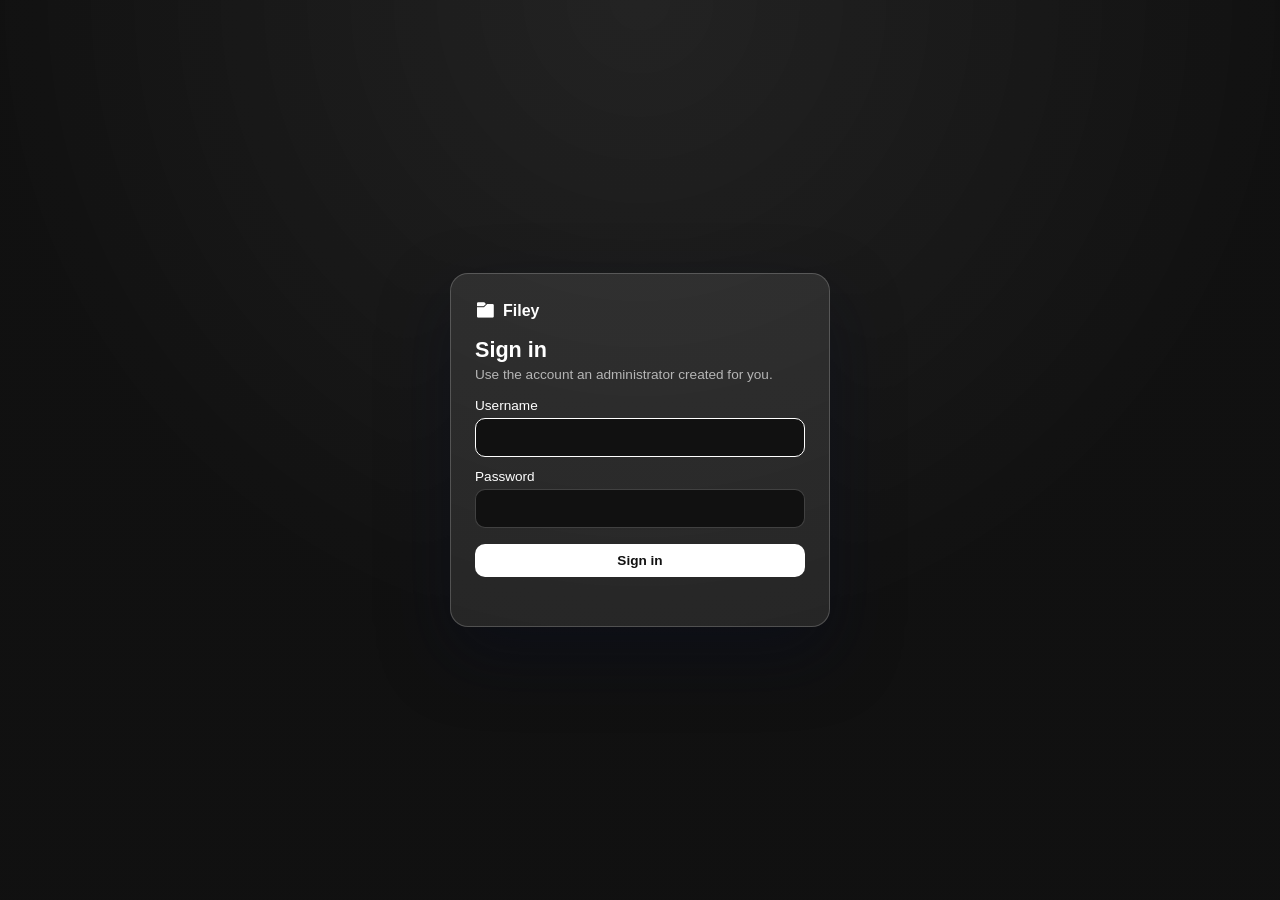
==== commit fd9b8396: "feat: add Filey 3.2.0 features Co-authored-by: Copilot <223556219+Copilot@users.noreply.github.com>" ====
--- a/Filey-01/index.html
+++ b/Filey-01/index.html
@@ -15,6 +15,8 @@
     <link rel="stylesheet" href="static/css/components/card.css">
     <link rel="stylesheet" href="static/css/components/contextmenu.css">
     <link rel="stylesheet" href="static/css/components/modal.css">
+    <link rel="stylesheet" href="static/css/components/library_drawer.css">
+    <link rel="stylesheet" href="static/css/components/action_drawer.css">
     <link rel="stylesheet" href="static/css/components/rename.css">
     <link rel="stylesheet" href="static/css/components/notify.css">
     <link rel="stylesheet" href="static/css/components/upload.css">
@@ -26,6 +28,9 @@
     <script src="static/js/config.js" defer></script>
     <script src="static/js/components/notify.js" defer></script>
     <script src="static/js/components/modal.js" defer></script>
+    <script src="static/js/components/confirm.js" defer></script>
+    <script src="static/js/components/library_drawer.js" defer></script>
+    <script src="static/js/components/action_drawer.js" defer></script>
     <script src="static/js/components/context_menu.js" defer></script>
     <script src="static/js/components/card.js" defer></script>
     <script src="static/js/components/gallery.js" defer></script>
@@ -36,6 +41,7 @@
     <script src="static/js/components/pagination.js" defer></script>
     <script src="static/js/components/guide.js" defer></script>
     <script src="static/js/components/settings.js" defer></script>
+    <script src="static/js/components/login.js" defer></script>
     <script src="static/js/app.js" defer></script>
 </head>
 <body>
--- a/Filey-01/static/css/main.css
+++ b/Filey-01/static/css/main.css
@@ -5,6 +5,7 @@
     --line: rgba(255, 255, 255, 0.2);
     --glass: rgba(255, 255, 255, 0.1);
     --deep: #111;
+    --surface: #111;
     --accent: #fff;
     --accent-dark: #111;
 }
--- a/Filey-01/static/css/components/navbar/navbar.css
+++ b/Filey-01/static/css/components/navbar/navbar.css
@@ -10,6 +10,17 @@
     border-radius: 38px;
     background: rgba(255, 255, 255, .1);
     box-shadow: inset 0 1px 0 rgba(255,255,255,.15), 0 8px 24px rgba(8, 20, 31, .17);
+}
+
+.navbar > .nav-logo {
+    flex: 1 1 0;
+    min-width: 0;
+}
+
+.navbar > .nav-end {
+    flex: 1 1 0;
+    min-width: 0;
+    justify-content: flex-end;
 }
 
 .navbar.only-icons .nav-link span, .navbar.only-icons .nav-action-button span {
--- a/Filey-01/static/css/components/navbar/links.css
+++ b/Filey-01/static/css/components/navbar/links.css
@@ -21,6 +21,13 @@
 }
 
 .nav-link span { display: none; }
+button.nav-link {
+    padding: 0;
+    border: 0;
+    background: transparent;
+    font: inherit;
+    cursor: pointer;
+}
 .nav-link:hover, .nav-link.active { color: #111; background: #fff; }
 
 @media (max-width: 399px) {
--- a/Filey-01/static/css/components/navbar/actions.css
+++ b/Filey-01/static/css/components/navbar/actions.css
@@ -1,8 +1,13 @@
-.nav-actions {
+.nav-end {
     display: flex;
     align-items: center;
     justify-content: flex-end;
     gap: 8px;
+}
+
+.nav-actions {
+    display: flex;
+    align-items: center;
 }
 
 .nav-action-button {
@@ -26,4 +31,157 @@
 @media (max-width: 399px) {
     .nav-actions { gap: 4px; }
     .nav-action-button { width: 36px; height: 36px; font-size: 17px; }
+}
+
+.nav-search {
+    display: flex;
+    align-items: center;
+    gap: 8px;
+    height: 42px;
+    padding: 0 14px;
+    border: 1px solid transparent;
+    border-radius: 21px;
+    background: rgba(17, 17, 17, .9);
+    color: var(--ink);
+    transition: background .2s ease, border-color .2s ease, color .2s ease, transform .2s ease, width .2s ease;
+}
+
+.nav-search i {
+    font-size: 17px;
+    color: inherit;
+}
+
+.nav-search-input {
+    width: 180px;
+    border: 0;
+    background: transparent;
+    color: var(--ink);
+    font-size: 0.9rem;
+    outline: none;
+}
+
+.nav-search-input::placeholder {
+    color: var(--muted);
+}
+
+.nav-search:focus-within {
+    border-color: var(--accent);
+}
+
+.nav-search:hover {
+    color: #111;
+    background: #fff;
+    transform: translateY(-2px);
+}
+
+.nav-search:focus-within,
+.nav-search:focus-within:hover {
+    color: var(--ink);
+    background: rgba(17, 17, 17, .96);
+    transform: none;
+}
+
+.navbar.only-icons .nav-search {
+    width: 42px;
+    min-width: 42px;
+    flex-shrink: 0;
+    padding: 0;
+    justify-content: center;
+    cursor: pointer;
+}
+
+.navbar.only-icons .nav-search-input {
+    width: 0;
+    opacity: 0;
+}
+
+.navbar.only-icons .nav-search:focus-within {
+    width: 220px;
+    padding: 0 14px;
+    justify-content: flex-start;
+}
+
+.navbar.only-icons .nav-search:focus-within .nav-search-input {
+    width: 160px;
+    opacity: 1;
+}
+
+@media (max-width: 599px) {
+    .navbar.only-icons .nav-search:focus-within {
+        width: min(220px, calc(100vw - 120px));
+    }
+
+    .navbar.only-icons .nav-search:focus-within .nav-search-input {
+        width: min(160px, calc(100vw - 180px));
+    }
+}
+
+@media (max-width: 399px) {
+    .navbar.only-icons .nav-search {
+        width: 36px;
+        min-width: 36px;
+        height: 36px;
+    }
+}
+
+.search-hit {
+    background: color-mix(in srgb, var(--accent) 35%, transparent);
+    color: inherit;
+    border-radius: 3px;
+    padding: 0 1px;
+}
+
+.nav-account {
+    display: flex;
+    align-items: center;
+    gap: 7px;
+    height: 42px;
+    padding: 0 6px 0 13px;
+    border-radius: 21px;
+    background: rgba(17, 17, 17, .9);
+    color: var(--ink);
+    font-size: 0.85rem;
+}
+
+.nav-account > i {
+    color: var(--muted);
+    font-size: 16px;
+}
+
+.nav-account > span {
+    max-width: 120px;
+    overflow: hidden;
+    text-overflow: ellipsis;
+    white-space: nowrap;
+}
+
+.nav-signout {
+    display: grid;
+    place-items: center;
+    width: 30px;
+    height: 30px;
+    border: 0;
+    border-radius: 50%;
+    background: transparent;
+    color: var(--muted);
+    font-size: 16px;
+    transition: .2s ease;
+}
+
+.nav-signout:hover {
+    color: #111;
+    background: #fff;
+}
+
+@media (max-width: 599px) {
+    .nav-account > span {
+        display: none;
+    }
+    .nav-account {
+        padding: 0 5px;
+    }
+}
+
+@media (max-width: 399px) {
+    .nav-account { height: 36px; }
 }
--- a/Filey-01/static/css/components/library_drawer.css
+++ b/Filey-01/static/css/components/library_drawer.css
@@ -0,0 +1,109 @@
+.dialog.library-drawer {
+    width: min(100%, 720px);
+    max-height: min(82vh, 640px);
+    display: flex;
+    flex-direction: column;
+    padding: 28px;
+}
+
+.library-drawer h2 { margin-bottom: 16px; }
+
+.library-filter {
+    width: 100%;
+    margin-bottom: 14px;
+    padding: 9px 14px;
+    border: 1px solid var(--line);
+    border-radius: 21px;
+    background: rgba(17, 17, 17, .9);
+    color: var(--ink);
+    font-size: 0.9rem;
+    outline: none;
+}
+
+.library-filter:focus { border-color: var(--accent); }
+
+.library-grid {
+    display: grid;
+    grid-template-columns: repeat(auto-fill, minmax(150px, 1fr));
+    gap: 12px;
+    overflow-y: auto;
+    padding: 2px;
+    scrollbar-width: thin;
+    scrollbar-color: rgba(255, 255, 255, .3) transparent;
+}
+
+.library-grid::-webkit-scrollbar { width: 8px; }
+.library-grid::-webkit-scrollbar-track { background: transparent; }
+.library-grid::-webkit-scrollbar-thumb {
+    border-radius: 4px;
+    background: rgba(255, 255, 255, .3);
+}
+
+.library-tile {
+    display: flex;
+    flex-direction: column;
+    align-items: center;
+    gap: 6px;
+    min-width: 0;
+    padding: 18px 12px 14px;
+    border: 1px solid var(--line);
+    border-radius: 14px;
+    background: var(--soft);
+    color: var(--ink);
+    text-align: center;
+    text-decoration: none;
+    transition: background .2s ease, color .2s ease, transform .2s ease, border-color .2s ease;
+}
+
+.library-icon {
+    display: grid;
+    place-items: center;
+    width: 46px;
+    height: 46px;
+    border-radius: 50%;
+    background: rgba(17, 17, 17, .9);
+    font-size: 22px;
+    transition: inherit;
+}
+
+.library-name {
+    max-width: 100%;
+    overflow: hidden;
+    text-overflow: ellipsis;
+    white-space: nowrap;
+    font-size: 0.95rem;
+}
+
+.library-count {
+    color: var(--muted);
+    font-size: 0.75rem;
+}
+
+.library-tile:hover,
+.library-tile:focus-visible,
+.library-tile.active {
+    color: #111;
+    background: #fff;
+    transform: translateY(-2px);
+    outline: none;
+}
+
+.library-tile:hover .library-icon,
+.library-tile:focus-visible .library-icon,
+.library-tile.active .library-icon { color: #fff; }
+
+.library-tile:hover .library-count,
+.library-tile:focus-visible .library-count,
+.library-tile.active .library-count { color: rgba(17, 17, 17, .65); }
+
+.library-empty {
+    margin: 12px 0 0;
+    color: var(--muted);
+    font-size: 0.9rem;
+    text-align: center;
+}
+
+@media (max-width: 480px) {
+    .dialog.library-drawer { padding: 22px 16px 16px; }
+    .library-grid { grid-template-columns: repeat(2, minmax(0, 1fr)); }
+}
--- a/Filey-01/static/css/components/action_drawer.css
+++ b/Filey-01/static/css/components/action_drawer.css
@@ -0,0 +1,72 @@
+.dialog.action-drawer {
+    width: min(100%, 560px);
+    max-height: min(82vh, 520px);
+    display: flex;
+    flex-direction: column;
+    padding: 28px;
+}
+
+.action-drawer h2 { margin-bottom: 16px; }
+
+.action-grid {
+    display: grid;
+    grid-template-columns: repeat(auto-fill, minmax(150px, 1fr));
+    gap: 12px;
+    overflow-y: auto;
+    padding: 2px;
+}
+
+.action-tile {
+    display: flex;
+    flex-direction: column;
+    align-items: center;
+    gap: 8px;
+    min-width: 0;
+    padding: 18px 12px 14px;
+    border: 1px solid var(--line);
+    border-radius: 14px;
+    background: var(--soft);
+    color: var(--ink);
+    font: inherit;
+    text-align: center;
+    cursor: pointer;
+    transition: background .2s ease, color .2s ease, transform .2s ease, border-color .2s ease;
+}
+
+.action-icon {
+    display: grid;
+    place-items: center;
+    width: 46px;
+    height: 46px;
+    border-radius: 50%;
+    background: rgba(17, 17, 17, .9);
+    font-size: 22px;
+    transition: inherit;
+}
+
+.action-name {
+    max-width: 100%;
+    font-size: 0.95rem;
+}
+
+.action-tile:hover,
+.action-tile:focus-visible {
+    color: #111;
+    background: #fff;
+    transform: translateY(-2px);
+    outline: none;
+}
+
+.action-tile:hover .action-icon,
+.action-tile:focus-visible .action-icon { color: #fff; }
+
+.action-tile.danger-action:hover,
+.action-tile.danger-action:focus-visible {
+    color: #fff;
+    background: #8f3030;
+}
+
+@media (max-width: 480px) {
+    .dialog.action-drawer { padding: 22px 16px 16px; }
+    .action-grid { grid-template-columns: repeat(2, minmax(0, 1fr)); }
+}
--- a/Filey-01/static/css/components/settings.css
+++ b/Filey-01/static/css/components/settings.css
@@ -71,6 +71,10 @@
     filter: brightness(1.06);
 }
 
+.settings-card > .settings-btn {
+    margin-top: 12px;
+}
+
 .settings-storage-list {
     display: grid;
     gap: 8px;
@@ -122,6 +126,42 @@
     font-size: 0.88rem;
 }
 
+.settings-field-help {
+    color: var(--muted);
+    font-size: 0.72rem;
+}
+
+.settings-icon-control {
+    display: flex;
+    align-items: center;
+    gap: 8px;
+    min-width: 0;
+    padding: 0 10px;
+    border: 1px solid var(--line);
+    border-radius: 10px;
+    background: var(--surface);
+}
+
+.settings-icon-control:focus-within {
+    border-color: var(--accent);
+}
+
+.settings-icon-control > i {
+    flex: 0 0 auto;
+    color: var(--muted);
+}
+
+.settings-icon-control input[type='text'] {
+    width: 100%;
+    min-width: 0;
+    padding: 8px 0;
+    border: 0;
+    outline: none;
+    background: transparent;
+    color: var(--ink);
+    font-size: 0.9rem;
+}
+
 .settings-field select {
     padding: 8px 10px;
     border: 1px solid var(--line);
@@ -129,6 +169,20 @@
     background: var(--surface);
     color: var(--ink);
     font-size: 0.9rem;
+}
+
+.settings-field input[type='number'] {
+    padding: 8px 10px;
+    border: 1px solid var(--line);
+    border-radius: 10px;
+    background: var(--surface);
+    color: var(--ink);
+    font-size: 0.9rem;
+}
+
+.settings-field input[type='number']:focus {
+    outline: none;
+    border-color: var(--accent);
 }
 
 .settings-msg {
@@ -143,4 +197,380 @@
 
 .settings-storage-list .settings-radio:has(input:checked) {
     border-color: var(--accent);
+}
+
+.settings-field input[type='text'] {
+    padding: 8px 10px;
+    border: 1px solid var(--line);
+    border-radius: 10px;
+    background: var(--surface);
+    color: var(--ink);
+    font-size: 0.9rem;
+}
+
+.settings-field input[type='text']:focus {
+    outline: none;
+    border-color: var(--accent);
+}
+
+.settings-category-list {
+    display: grid;
+    gap: 8px;
+    margin-bottom: 14px;
+}
+
+.settings-category {
+    display: grid;
+    grid-template-columns: minmax(140px, 1.2fr) 1fr 1fr 1.4fr auto auto auto;
+    gap: 8px;
+    align-items: center;
+    padding: 9px 12px;
+    border: 1px solid var(--line);
+    border-radius: 10px;
+    background: var(--surface);
+}
+
+.settings-category-name {
+    display: flex;
+    align-items: center;
+    gap: 8px;
+    color: var(--ink);
+    font-size: 0.9rem;
+}
+
+.settings-category-name i {
+    color: var(--accent);
+}
+
+.settings-category-name small {
+    color: var(--muted);
+    font-size: 0.72rem;
+}
+
+.settings-category input[type='text'] {
+    min-width: 0;
+    padding: 7px 9px;
+    border: 1px solid var(--line);
+    border-radius: 8px;
+    background: var(--soft);
+    color: var(--ink);
+    font-size: 0.85rem;
+}
+
+.settings-category input[type='text']:focus {
+    outline: none;
+    border-color: var(--accent);
+}
+
+.settings-category select {
+    padding: 7px 9px;
+    border: 1px solid var(--line);
+    border-radius: 8px;
+    background: var(--soft);
+    color: var(--ink);
+    font-size: 0.85rem;
+}
+
+.settings-category-add {
+    display: grid;
+    grid-template-columns: repeat(3, minmax(0, 1fr));
+    gap: 12px;
+    padding-top: 4px;
+    align-items: start;
+}
+
+.settings-category-add > .settings-btn {
+    align-self: end;
+    width: max-content;
+    min-width: 132px;
+    min-height: 36px;
+}
+
+.settings-category-add > .settings-field select {
+    width: 100%;
+    min-width: 0;
+}
+
+.settings-btn.small {
+    padding: 7px 12px;
+    font-size: 0.78rem;
+}
+
+.settings-btn.danger {
+    background: #e5484d;
+}
+
+.confirm-body {
+    margin: 8px 0 16px;
+    color: var(--muted);
+    font-size: 0.9rem;
+    line-height: 1.4;
+}
+
+.confirm-actions {
+    display: flex;
+    flex-wrap: wrap;
+    gap: 10px;
+    justify-content: flex-end;
+}
+
+@media (max-width: 900px) {
+    .settings-category-add {
+        grid-template-columns: repeat(2, minmax(0, 1fr));
+    }
+}
+
+@media (max-width: 720px) {
+    .settings-category {
+        grid-template-columns: 1fr 1fr;
+    }
+}
+
+@media (max-width: 480px) {
+    .settings-category-add {
+        grid-template-columns: minmax(0, 1fr);
+    }
+}
+
+.settings-user-list {
+    display: grid;
+    gap: 8px;
+    margin-bottom: 14px;
+}
+
+.settings-user {
+    display: grid;
+    grid-template-columns: minmax(130px, 1.1fr) 110px minmax(140px, 1.2fr) auto auto auto;
+    gap: 8px;
+    align-items: center;
+    padding: 9px 12px;
+    border: 1px solid var(--line);
+    border-radius: 10px;
+    background: var(--surface);
+}
+
+.settings-user-name {
+    display: flex;
+    align-items: center;
+    gap: 7px;
+    min-width: 0;
+    color: var(--ink);
+    font-size: 0.9rem;
+}
+
+.settings-user-name i {
+    flex: 0 0 auto;
+    color: var(--accent);
+}
+
+.settings-user-name strong {
+    overflow: hidden;
+    text-overflow: ellipsis;
+    white-space: nowrap;
+}
+
+.settings-user-name small {
+    color: var(--muted);
+    font-size: 0.72rem;
+}
+
+.settings-user select,
+.settings-user input[type='password'] {
+    min-width: 0;
+    padding: 7px 9px;
+    border: 1px solid var(--line);
+    border-radius: 8px;
+    background: var(--soft);
+    color: var(--ink);
+    font-size: 0.85rem;
+}
+
+.settings-user select:focus,
+.settings-user input[type='password']:focus {
+    outline: none;
+    border-color: var(--accent);
+}
+
+.settings-btn:disabled {
+    opacity: .45;
+    cursor: not-allowed;
+}
+
+.settings-user-add {
+    display: grid;
+    grid-template-columns: repeat(3, minmax(0, 1fr)) auto;
+    gap: 12px;
+    align-items: end;
+    padding-top: 4px;
+}
+
+.settings-user-add > .settings-field select {
+    width: 100%;
+    min-width: 0;
+}
+
+.settings-user-add > .settings-btn {
+    width: max-content;
+    min-width: 108px;
+}
+
+.settings-field input[type='password'] {
+    padding: 8px 10px;
+    border: 1px solid var(--line);
+    border-radius: 10px;
+    background: var(--surface);
+    color: var(--ink);
+    font-size: 0.9rem;
+}
+
+.settings-field input[type='password']:focus {
+    outline: none;
+    border-color: var(--accent);
+}
+
+.login-view {
+    position: fixed;
+    inset: 0;
+    z-index: 60;
+    display: flex;
+    align-items: center;
+    justify-content: center;
+    padding: 18px;
+    background: radial-gradient(circle at top, rgba(255, 255, 255, .08), rgba(17, 17, 17, .98) 60%);
+}
+
+.login-card {
+    width: min(100%, 380px);
+    padding: 26px 24px 22px;
+    border: 1px solid var(--line);
+    border-radius: 18px;
+    background: var(--soft);
+    box-shadow: 0 28px 70px rgba(8, 14, 30, .45);
+}
+
+.login-brand {
+    display: flex;
+    align-items: center;
+    gap: 9px;
+    color: var(--ink);
+    font-weight: 700;
+}
+
+.login-brand i {
+    color: var(--accent);
+    font-size: 1.2rem;
+}
+
+.login-card h1 {
+    margin: 16px 0 4px;
+    font-size: 1.35rem;
+    color: var(--ink);
+}
+
+.login-hint {
+    margin: 0 0 16px;
+    color: var(--muted);
+    font-size: 0.85rem;
+}
+
+.login-form {
+    display: flex;
+    flex-direction: column;
+    gap: 12px;
+}
+
+.login-form label {
+    display: flex;
+    flex-direction: column;
+    gap: 5px;
+    color: var(--ink);
+    font-size: 0.85rem;
+}
+
+.login-form input {
+    padding: 10px 12px;
+    border: 1px solid var(--line);
+    border-radius: 10px;
+    background: var(--surface);
+    color: var(--ink);
+    font-size: 0.95rem;
+}
+
+.login-form input:focus {
+    outline: none;
+    border-color: var(--accent);
+}
+
+.login-submit {
+    margin-top: 4px;
+}
+
+.login-msg {
+    min-height: 1.1em;
+    margin: 0;
+    color: var(--muted);
+    font-size: 0.82rem;
+}
+
+.login-msg.error {
+    color: #e5484d;
+}
+
+.login-setup h2 {
+    margin: 0 0 6px;
+    font-size: 1rem;
+    color: var(--ink);
+}
+
+.login-setup p {
+    margin: 0 0 10px;
+    color: var(--muted);
+    font-size: 0.85rem;
+    line-height: 1.4;
+}
+
+.login-setup code {
+    display: block;
+    margin-bottom: 14px;
+    padding: 9px 11px;
+    border: 1px solid var(--line);
+    border-radius: 9px;
+    background: var(--surface);
+    color: var(--ink);
+    font-size: 0.78rem;
+    overflow-x: auto;
+    white-space: nowrap;
+}
+
+@media (max-width: 900px) {
+    .settings-user {
+        grid-template-columns: minmax(120px, 1fr) 100px minmax(120px, 1fr) auto auto;
+    }
+    .settings-user-add {
+        grid-template-columns: repeat(2, minmax(0, 1fr));
+    }
+    .settings-user-add > .settings-btn {
+        width: 100%;
+    }
+}
+
+@media (max-width: 720px) {
+    .settings-user {
+        grid-template-columns: 1fr 1fr;
+    }
+    .settings-user-name {
+        grid-column: 1 / -1;
+    }
+}
+
+@media (max-width: 480px) {
+    .settings-user-add {
+        grid-template-columns: minmax(0, 1fr);
+    }
+    .settings-user {
+        grid-template-columns: minmax(0, 1fr);
+    }
+    .settings-user button {
+        width: 100%;
+    }
 }
